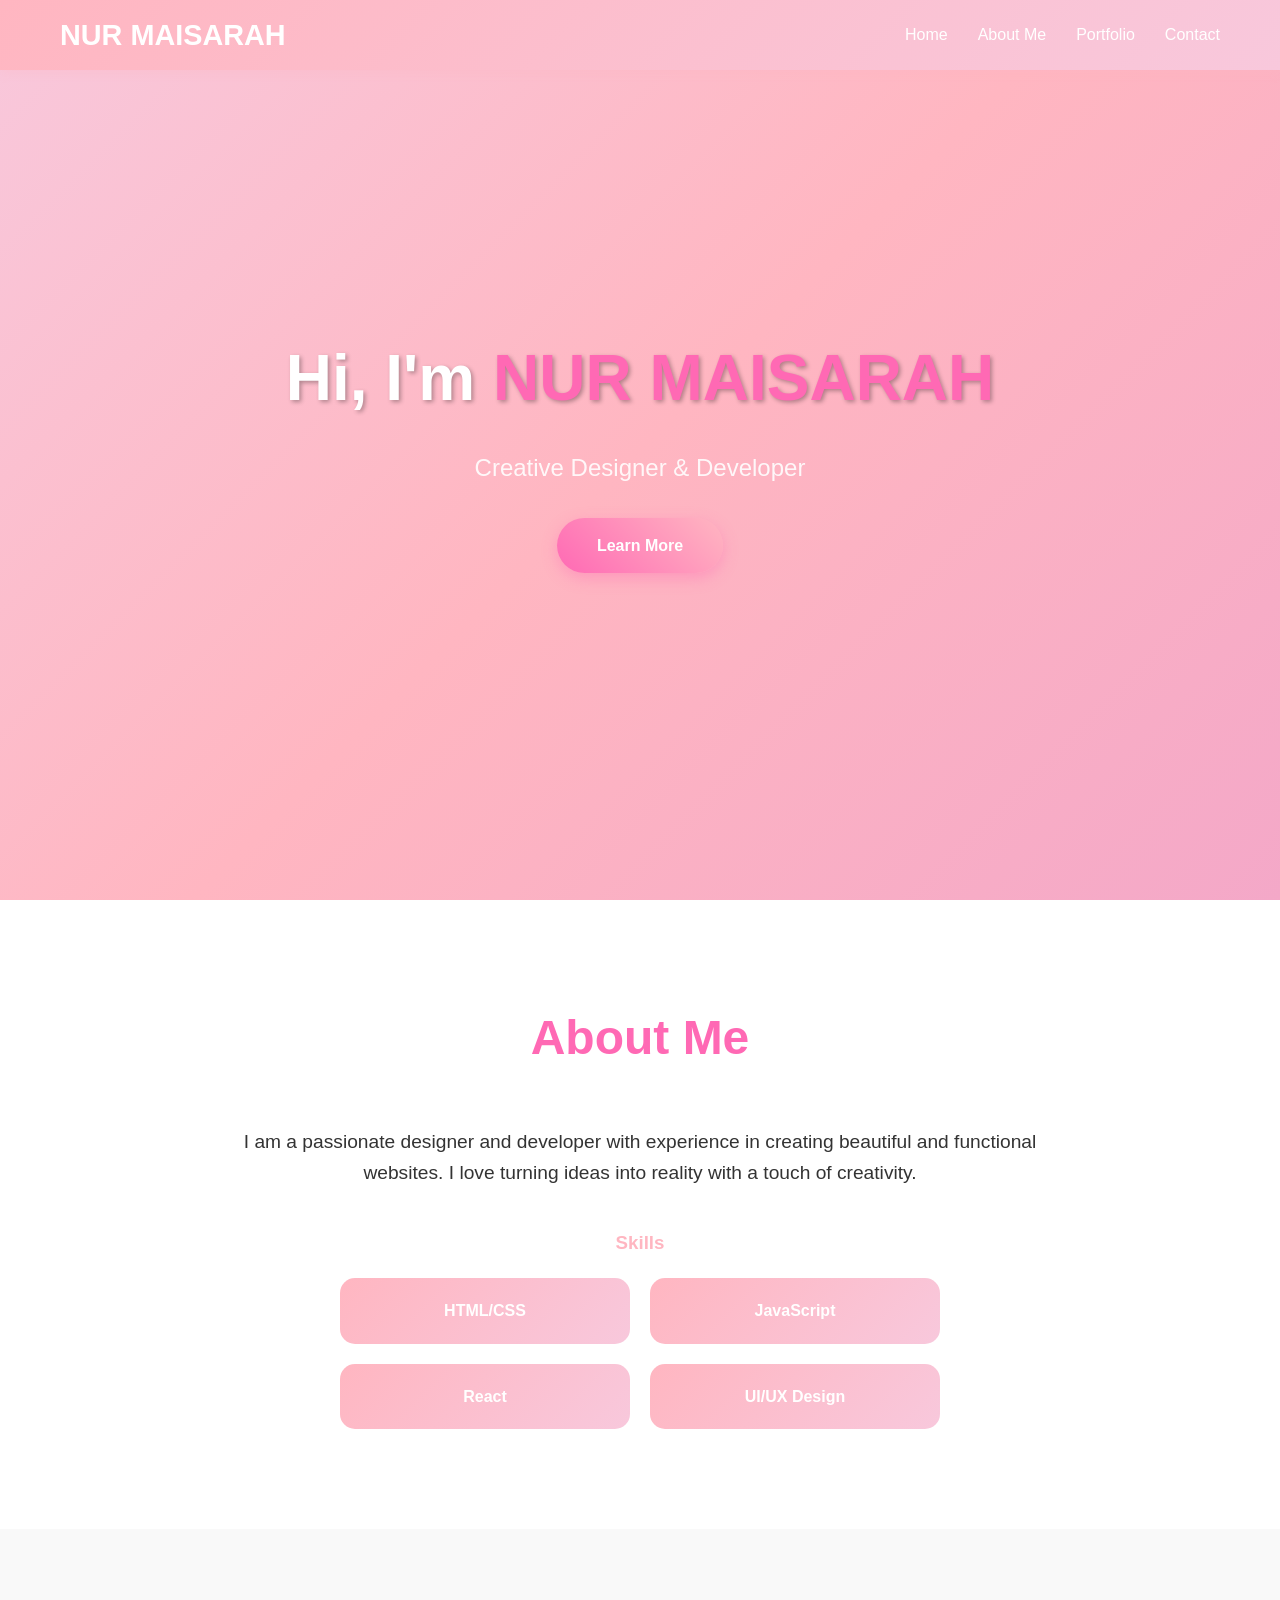
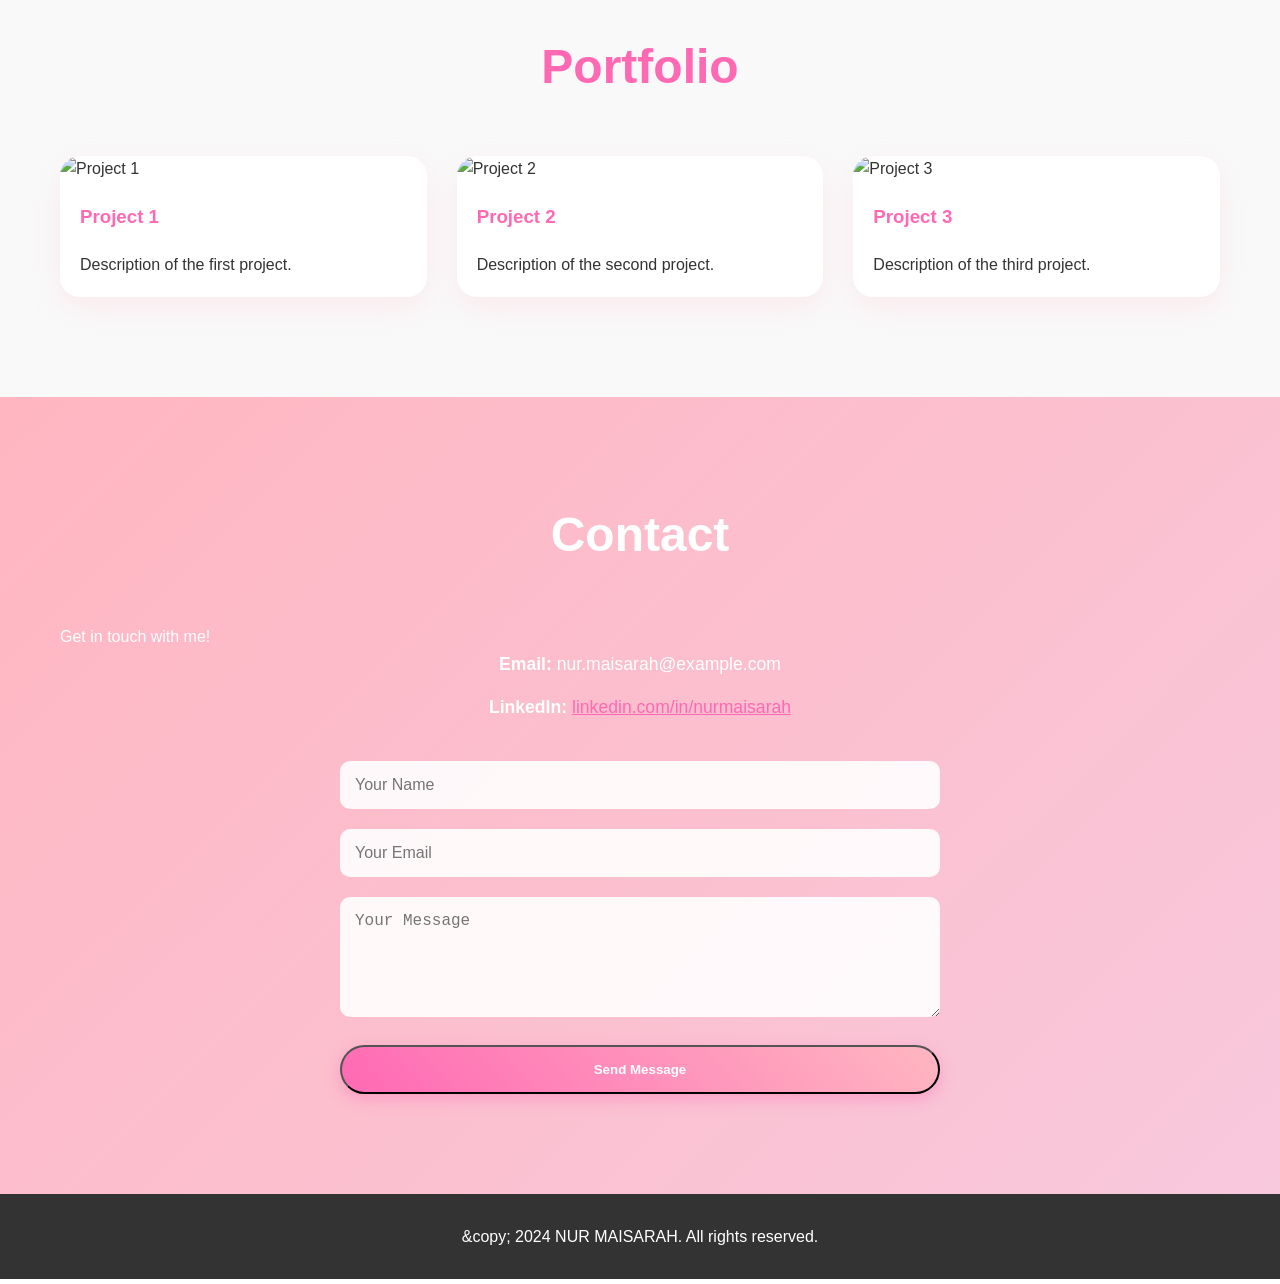
==== index.html @ 9ea1c539 "Move portfolio index.html and style.css to root for GitHub Pages deployment" ====
<!DOCTYPE html>
<html lang="en">
<head>
    <meta charset="UTF-8">
    <meta name="viewport" content="width=device-width, initial-scale=1.0">
    <title>NUR MAISARAH - Portfolio</title>
    <link rel="stylesheet" href="style.css">
</head>
<body>
    <nav class="navbar">
        <div class="nav-container">
            <div class="logo">
                <h2>NUR MAISARAH</h2>
            </div>
            <ul class="nav-menu">
                <li class="nav-item">
                    <a href="#home" class="nav-link">Home</a>
                </li>
                <li class="nav-item">
                    <a href="#about" class="nav-link">About Me</a>
                </li>
                <li class="nav-item">
                    <a href="#portfolio" class="nav-link">Portfolio</a>
                </li>
                <li class="nav-item">
                    <a href="#contact" class="nav-link">Contact</a>
                </li>
            </ul>
        </div>
    </nav>

    <section id="home" class="section hero">
        <div class="hero-content">
            <h1>Hi, I&#39;m <span class="highlight">NUR MAISARAH</span></h1>
            <p class="hero-subtitle">Creative Designer &amp; Developer</p>
            <a href="#about" class="cta-button">Learn More</a>
        </div>
    </section>

    <section id="about" class="section">
        <div class="container">
            <h2>About Me</h2>
            <p>I am a passionate designer and developer with experience in creating beautiful and functional websites. I love turning ideas into reality with a touch of creativity.</p>
            <div class="skills">
                <h3>Skills</h3>
                <ul>
                    <li>HTML/CSS</li>
                    <li>JavaScript</li>
                    <li>React</li>
                    <li>UI/UX Design</li>
                </ul>
            </div>
        </div>
    </section>

    <section id="portfolio" class="section">
        <div class="container">
            <h2>Portfolio</h2>
            <div class="portfolio-grid">
                <div class="portfolio-item">
                    <img src="https://via.placeholder.com/400x300/f8c8dc/FFB6C1?text=Project+1" alt="Project 1">
                    <h3>Project 1</h3>
                    <p>Description of the first project.</p>
                </div>
                <div class="portfolio-item">
                    <img src="https://via.placeholder.com/400x300/f8c8dc/FFB6C1?text=Project+2" alt="Project 2">
                    <h3>Project 2</h3>
                    <p>Description of the second project.</p>
                </div>
                <div class="portfolio-item">
                    <img src="https://via.placeholder.com/400x300/f8c8dc/FFB6C1?text=Project+3" alt="Project 3">
                    <h3>Project 3</h3>
                    <p>Description of the third project.</p>
                </div>
            </div>
        </div>
    </section>

    <section id="contact" class="section">
        <div class="container">
            <h2>Contact</h2>
            <p>Get in touch with me!</p>
            <div class="contact-info">
                <p><strong>Email:</strong> nur.maisarah@example.com</p>
                <p><strong>LinkedIn:</strong> <a href="#">linkedin.com/in/nurmaisarah</a></p>
            </div>
            <form class="contact-form">
                <input type="text" placeholder="Your Name" required>
                <input type="email" placeholder="Your Email" required>
                <textarea placeholder="Your Message" rows="5" required></textarea>
                <button type="submit" class="cta-button">Send Message</button>
            </form>
        </div>
    </section>

    <footer>
        <p>&amp;copy; 2024 NUR MAISARAH. All rights reserved.</p>
    </footer>
</body>
</html>
---- style.css ----
* {
    margin: 0;
    padding: 0;
    box-sizing: border-box;
}

body {
    font-family: 'Arial', sans-serif;
    line-height: 1.6;
    color: #333;
    overflow-x: hidden;
}

.container {
    max-width: 1200px;
    margin: 0 auto;
    padding: 0 20px;
}

/* Navigation */
.navbar {
    background: linear-gradient(135deg, #FFB6C1 0%, #F8C8DC 100%);
    position: fixed;
    top: 0;
    width: 100%;
    z-index: 1000;
    box-shadow: 0 2px 10px rgba(255, 182, 193, 0.3);
}

.nav-container {
    max-width: 1200px;
    margin: 0 auto;
    padding: 0 20px;
    display: flex;
    justify-content: space-between;
    align-items: center;
    height: 70px;
}

.logo h2 {
    color: #fff;
    font-size: 1.8rem;
    font-weight: bold;
}

.nav-menu {
    display: flex;
    list-style: none;
}

.nav-item {
    margin-left: 30px;
}

.nav-link {
    color: #fff;
    text-decoration: none;
    font-weight: 500;
    transition: color 0.3s ease;
}

.nav-link:hover {
    color: #FF69B4;
}

/* Hero Section */
.hero {
    height: 100vh;
    background: linear-gradient(135deg, #F8C8DC 0%, #FFB6C1 50%, #F4A8C8 100%);
    display: flex;
    align-items: center;
    justify-content: center;
    text-align: center;
    color: #fff;
}

.hero-content h1 {
    font-size: 4rem;
    margin-bottom: 20px;
    text-shadow: 2px 2px 4px rgba(0,0,0,0.3);
}

.highlight {
    color: #FF69B4;
}

.hero-subtitle {
    font-size: 1.5rem;
    margin-bottom: 30px;
    opacity: 0.9;
}

.cta-button {
    display: inline-block;
    background: linear-gradient(45deg, #FF69B4, #FFB6C1);
    color: #fff;
    padding: 15px 40px;
    text-decoration: none;
    border-radius: 50px;
    font-weight: bold;
    transition: transform 0.3s ease, box-shadow 0.3s ease;
    box-shadow: 0 5px 15px rgba(255, 105, 180, 0.4);
}

.cta-button:hover {
    transform: translateY(-3px);
    box-shadow: 0 8px 25px rgba(255, 105, 180, 0.6);
}

/* Sections */
.section {
    padding: 100px 0;
}

.section h2 {
    text-align: center;
    font-size: 3rem;
    margin-bottom: 50px;
    color: #FF69B4;
}

#about {
    background: #fff;
}

#about p {
    max-width: 800px;
    margin: 0 auto 40px;
    font-size: 1.2rem;
    text-align: center;
}

.skills {
    max-width: 600px;
    margin: 0 auto;
}

.skills h3 {
    text-align: center;
    margin-bottom: 20px;
    color: #FFB6C1;
}

.skills ul {
    display: grid;
    grid-template-columns: repeat(auto-fit, minmax(200px, 1fr));
    gap: 20px;
    list-style: none;
}

.skills li {
    background: linear-gradient(135deg, #FFB6C1, #F8C8DC);
    padding: 20px;
    border-radius: 15px;
    text-align: center;
    color: #fff;
    font-weight: bold;
}

/* Portfolio */
#portfolio {
    background: #f9f9f9;
}

.portfolio-grid {
    display: grid;
    grid-template-columns: repeat(auto-fit, minmax(350px, 1fr));
    gap: 30px;
}

.portfolio-item {
    background: #fff;
    border-radius: 20px;
    overflow: hidden;
    box-shadow: 0 10px 30px rgba(255, 182, 193, 0.2);
    transition: transform 0.3s ease, box-shadow 0.3s ease;
}

.portfolio-item:hover {
    transform: translateY(-10px);
    box-shadow: 0 20px 40px rgba(255, 182, 193, 0.3);
}

.portfolio-item img {
    width: 100%;
    height: 250px;
    object-fit: cover;
}

.portfolio-item h3 {
    padding: 20px;
    color: #FF69B4;
}

.portfolio-item p {
    padding: 0 20px 20px;
}

/* Contact */
#contact {
    background: linear-gradient(135deg, #FFB6C1 0%, #F8C8DC 100%);
    color: #fff;
}

#contact h2 {
    color: #fff;
}

.contact-info {
    max-width: 600px;
    margin: 0 auto 40px;
    text-align: center;
}

.contact-info p {
    margin-bottom: 15px;
    font-size: 1.1rem;
}

.contact-info a {
    color: #FF69B4;
}

.contact-form {
    max-width: 600px;
    margin: 0 auto;
}

.contact-form input,
.contact-form textarea {
    width: 100%;
    padding: 15px;
    margin-bottom: 20px;
    border: none;
    border-radius: 10px;
    font-size: 1rem;
    background: rgba(255, 255, 255, 0.9);
}

.contact-form button {
    width: 100%;
}

/* Footer */
footer {
    background: #333;
    color: #fff;
    text-align: center;
    padding: 30px 0;
}

/* Responsive */
@media (max-width: 768px) {
    .nav-menu {
        position: fixed;
        left: -100%;
        top: 70px;
        flex-direction: column;
        background-color: #FFB6C1;
        width: 100%;
        text-align: center;
        transition: 0.3s;
        box-shadow: 0 10px 27px rgba(0,0,0,0.05);
    }

    .hero-content h1 {
        font-size: 2.5rem;
    }

    .portfolio-grid {
        grid-template-columns: 1fr;
    }
}
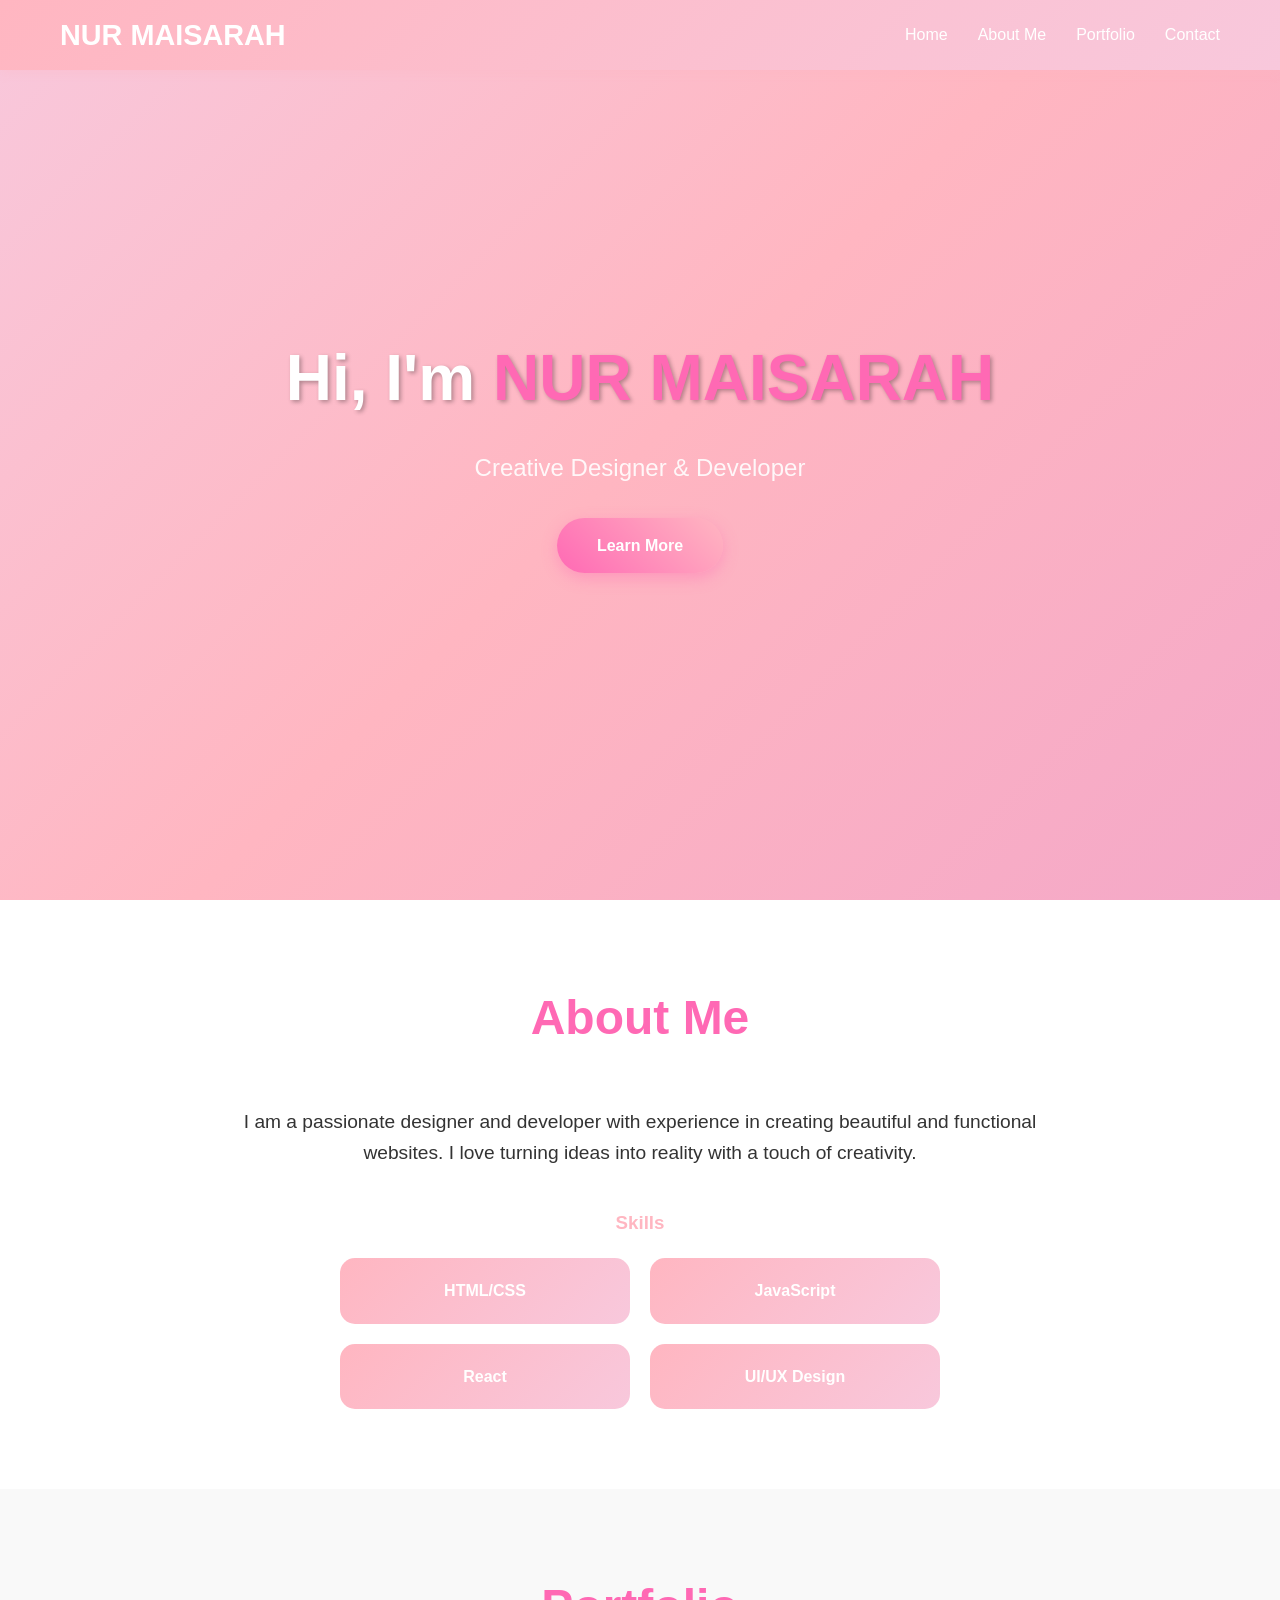
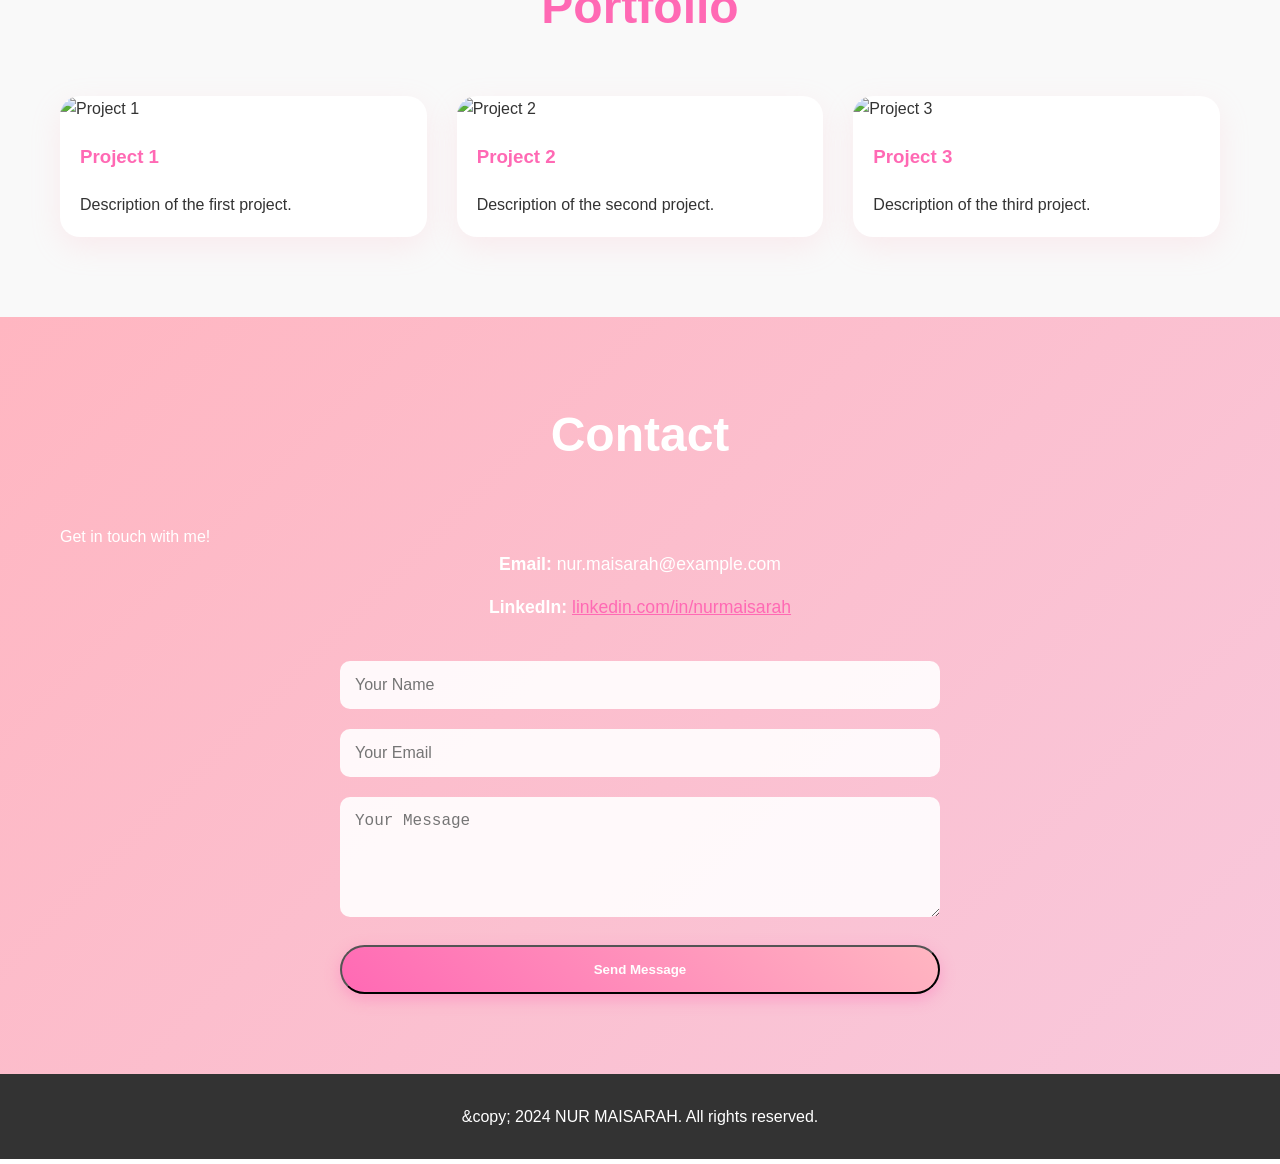
==== commit ed39b3c8: "Fix mobile responsiveness: hamburger menu, responsive fonts/paddings, animations, touch-friendly" ====
--- a/index.html
+++ b/index.html
@@ -4,15 +4,21 @@
     <meta charset="UTF-8">
     <meta name="viewport" content="width=device-width, initial-scale=1.0">
     <title>NUR MAISARAH - Portfolio</title>
-    <link rel="stylesheet" href="style.css">
+<link rel="stylesheet" href="style.css">
+    <script src="script.js" defer></script>
 </head>
 <body>
     <nav class="navbar">
-        <div class="nav-container">
+<div class="nav-container">
             <div class="logo">
                 <h2>NUR MAISARAH</h2>
             </div>
             <ul class="nav-menu">
+            <div class="hamburger">
+                <span></span>
+                <span></span>
+                <span></span>
+            </div>
                 <li class="nav-item">
                     <a href="#home" class="nav-link">Home</a>
                 </li>
--- a/style.css
+++ b/style.css
@@ -35,6 +35,35 @@
     justify-content: space-between;
     align-items: center;
     height: 70px;
+    position: relative;
+}
+
+.hamburger {
+    display: none;
+    flex-direction: column;
+    cursor: pointer;
+    padding: 5px;
+}
+
+.hamburger span {
+    width: 25px;
+    height: 3px;
+    background: #fff;
+    margin: 3px 0;
+    transition: 0.3s;
+    border-radius: 2px;
+}
+
+.hamburger.active span:nth-child(1) {
+    transform: rotate(-45deg) translate(-5px, 6px);
+}
+
+.hamburger.active span:nth-child(2) {
+    opacity: 0;
+}
+
+.hamburger.active span:nth-child(3) {
+    transform: rotate(45deg) translate(-5px, -6px);
 }
 
 .logo h2 {
@@ -65,13 +94,14 @@
 
 /* Hero Section */
 .hero {
-    height: 100vh;
+    min-height: 100vh;
     background: linear-gradient(135deg, #F8C8DC 0%, #FFB6C1 50%, #F4A8C8 100%);
     display: flex;
     align-items: center;
     justify-content: center;
     text-align: center;
     color: #fff;
+    padding-top: 70px;
 }
 
 .hero-content h1 {
@@ -117,6 +147,10 @@
     font-size: 3rem;
     margin-bottom: 50px;
     color: #FF69B4;
+}
+
+.section {
+    padding: 80px 0;
 }
 
 #about {
@@ -251,23 +285,122 @@
 
 /* Responsive */
 @media (max-width: 768px) {
+    .hamburger {
+        display: flex;
+    }
+
     .nav-menu {
         position: fixed;
         left: -100%;
         top: 70px;
         flex-direction: column;
-        background-color: #FFB6C1;
+        background: linear-gradient(135deg, #FFB6C1 0%, #F8C8DC 100%);
         width: 100%;
+        height: calc(100vh - 70px);
         text-align: center;
-        transition: 0.3s;
+        transition: left 0.3s ease;
         box-shadow: 0 10px 27px rgba(0,0,0,0.05);
+        padding-top: 20px;
+    }
+
+    .nav-menu.active {
+        left: 0;
+    }
+
+    .nav-item {
+        margin: 20px 0;
+        margin-left: 0 !important;
+        opacity: 0;
+        transform: translateX(-20px);
+        animation: slideIn 0.3s ease forwards;
+    }
+
+    .nav-item:nth-child(1) { animation-delay: 0.1s; }
+    .nav-item:nth-child(2) { animation-delay: 0.2s; }
+    .nav-item:nth-child(3) { animation-delay: 0.3s; }
+    .nav-item:nth-child(4) { animation-delay: 0.4s; }
+
+    @keyframes slideIn {
+        to {
+            opacity: 1;
+            transform: translateX(0);
+        }
+    }
+
+    .hero {
+        min-height: 100vh;
+        padding-top: 70px;
     }
 
     .hero-content h1 {
-        font-size: 2.5rem;
+        font-size: 2rem;
+    }
+
+    .hero-subtitle {
+        font-size: 1.2rem;
+    }
+
+    .section {
+        padding: 60px 0;
+    }
+
+    .section h2 {
+        font-size: 2rem;
+        margin-bottom: 30px;
+    }
+
+    .container {
+        padding: 0 15px;
+    }
+
+    .skills ul {
+        grid-template-columns: 1fr;
+        gap: 15px;
+    }
+
+    .skills li {
+        padding: 15px;
     }
 
     .portfolio-grid {
         grid-template-columns: 1fr;
-    }
-}
+        gap: 20px;
+    }
+
+    .portfolio-item img {
+        height: 200px;
+    }
+
+    .contact-form input,
+    .contact-form textarea {
+        padding: 12px;
+        font-size: 16px; /* Prevent zoom on iOS */
+    }
+
+    .cta-button {
+        padding: 12px 30px;
+        min-height: 44px;
+        display: flex;
+        align-items: center;
+        justify-content: center;
+    }
+
+    footer {
+        padding: 20px 0;
+        font-size: 0.9rem;
+    }
+}
+
+@media (max-width: 480px) {
+    .logo h2 {
+        font-size: 1.5rem;
+    }
+
+    .hero-content h1 {
+        font-size: 1.8rem;
+    }
+
+    .section h2 {
+        font-size: 1.8rem;
+    }
+}
